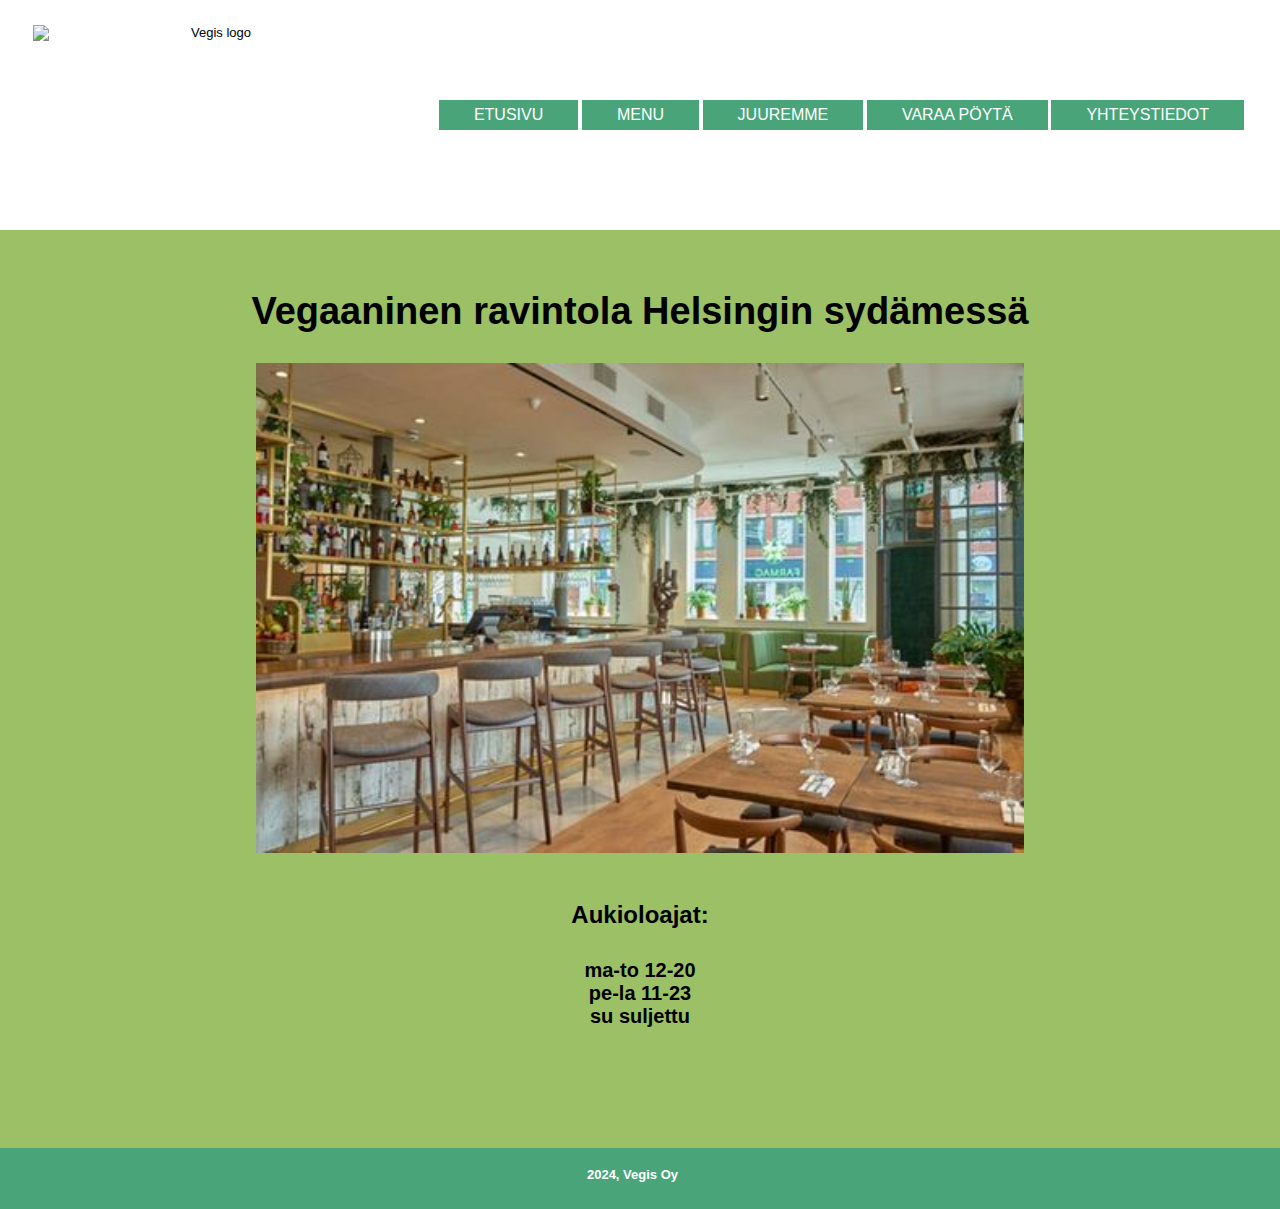
==== index.html @ 6c075f8d "Add files via upload" ====
<!DOCTYPE html>
<html lang="en">
<head>
    <meta charset="UTF-8">
    <meta name="viewport" content="width=device-width, initial-scale=1.0">
    <title>Vegis</title>
    <link rel="stylesheet" href="header.css">
    <header id="etusivu"> 
        <div class="logo"><img src="Logo.PNG" alt="Vegis logo" width="500" height="350">
        </div>
        <!--Tästä alkaa navigaatio-->
        <nav>
            <a href="index.html" id="etusivu">ETUSIVU</a>
            <div class="dropdown">
                <a href="menu.html" id="menu">MENU</a>
                <div class="dropdown-content">
                    <a href="keitot.html">KEITOT</a>
                    <a href="pastat.html">PASTAT</a>
                    <a href="salaatit.html">SALAATIT</a>
                </div>
            </div>
            <a href="juuremme.html" id="juuremme">JUUREMME</a>
            <a href="varaapoyta.html" id="varaapoyta">VARAA PÖYTÄ</a>
            <a href="yhteystiedot.html" id="yhteystiedot">YHTEYSTIEDOT</a>
        </nav>
    </header>
</head>
<body>
    <link rel="stylesheet" href="body.css">
<br></br>
<br></br>
<h1>Vegaaninen ravintola Helsingin sydämessä</h1>
<br></br>
<img src="ravintola2.jpeg" alt="Vegis ravintola" width=60%>
<br></br>
<br></br>
<h2>Aukioloajat:</h2>
<br></br>
<h3>ma-to 12-20</h3>
<h3>pe-la  11-23</h3>
<h3>su  suljettu</h3>
<br></br>
<br></br>
<br></br>
<br></br>
</body>
<footer>
    <link rel="stylesheet" href="footer.css">
        <h4>2024, Vegis Oy</h4>
</footer>
</html>
---- header.css ----
header {
    background-color: white;
    padding-top: 10px;
    padding-right: 10px;
    padding-bottom: 130px;
    padding-left: 3px;
    width:auto;
    height: 90px;
}

nav {
    display: inline-block;
    padding-top: 90px;
    padding-right: 0px;
    padding-bottom: 0px;
    padding-left: 20px;
}

.dropbtn {
    background-color: rgb(73, 165, 121);
    color: white;
    padding: 16px;
    font-size: 16px;
    border: none;
}
  
.dropdown {
    position:relative;
    display:inline-block;
    padding: 5px 20 px;
}
  
.dropdown-content {
    display: none;
    position:absolute;
    background-color: rgb(73, 165, 121);
    width: 20px;
}
  
.dropdown-content a {
    color: rgb(73, 165, 121);
    padding: 0px 0px;
    text-decoration: none;
    font-size: 10px;
    display:inline-block;
    width: 235%;
}
  
.dropdown-content a:hover {
    background-color:rgb(156, 192, 101);
    color:white;
}
  
.dropdown:hover .dropdown-content {
    display: block;
}
  
.dropdown:hover .dropbtn {
    background-color: white;
    
}

.logo img {
    padding-top: 15px;
    padding-right: 0px;
    padding-bottom: 0px;
    padding-left: 30px;
    width: 360px;
    height: 250%;
    float: left;
}

a:link, a:visited {
    background-color: rgb(73, 165, 121);
    color: white;
    padding: 6px 35px;
    text-decoration: none;
    text-align: left;
    display: inline-block;
    font-family: Avenir, sans-serif;
    font-size: medium;
}

a:hover, a:active {
    background-color: rgb(156, 192, 101);
    color: white;
}
---- body.css ----
body {
    color: black;
    background-color: rgb(156, 192, 101); 
}  

h1 {
    margin: 0px 0px;
    text-align: center;
    font-family: Palatino Linotype, sans-serif;
    font-size: 38px;
}

h2 {
    margin: 0px 0px;
    text-align: center;
    font-family: Palatino Linotype, sans-serif;
    font-size: 24px;
}

h3 {
    margin: 0px 0px;
    position:relative;
    text-align:center;
    font-family: Palatino Linotype, sans-serif;
    font-size: 20px;
    
}
---- footer.css ----
body {
    color: black;
    background-color: rgb(156, 192, 101); 
    margin: 0px 0px;
    text-align: center;
    font-family: Palatino Linotype, sans-serif;
    font-size: small; 
}   

footer {
    color: white;
    background-color:rgb(73, 165, 121);
    text-align: center;
    font-family: Avenir, sans-serif;
    padding-top: 1px;
    padding-right: 15px;
    padding-bottom: 30px;
    padding-left: 0px;
    width: auto;
    height: 30px;
}
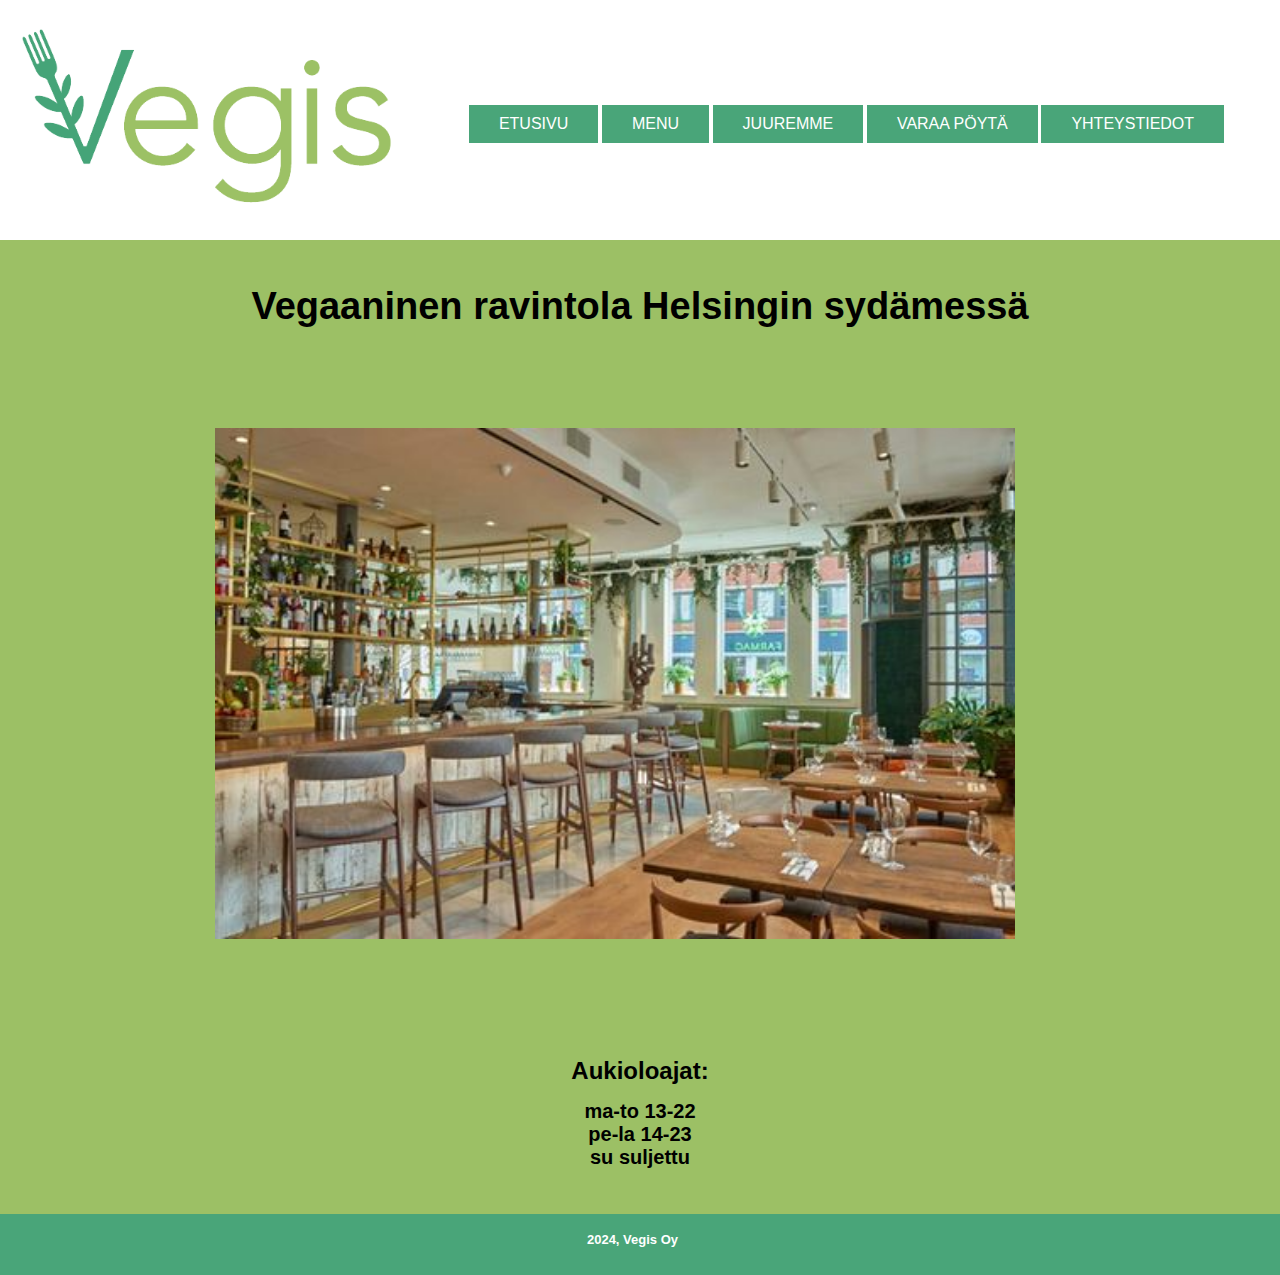
==== commit 97e811de: "Update index.html" ====
--- a/index.html
+++ b/index.html
@@ -5,11 +5,14 @@
     <meta name="viewport" content="width=device-width, initial-scale=1.0">
     <title>Vegis</title>
     <link rel="stylesheet" href="header.css">
+    <!--Tästä alkaa header-->
     <header id="etusivu"> 
-        <div class="logo"><img src="Logo.PNG" alt="Vegis logo" width="500" height="350">
+        <div class="logo">
+            <img src="Logo.PNG" alt="Vegis logo">
         </div>
         <!--Tästä alkaa navigaatio-->
-        <nav>
+    <nav>
+        <div class="navbar">
             <a href="index.html" id="etusivu">ETUSIVU</a>
             <div class="dropdown">
                 <a href="menu.html" id="menu">MENU</a>
@@ -28,24 +31,25 @@
 <body>
     <link rel="stylesheet" href="body.css">
 <br></br>
-<br></br>
+<br>
 <h1>Vegaaninen ravintola Helsingin sydämessä</h1>
-<br></br>
-<img src="ravintola2.jpeg" alt="Vegis ravintola" width=60%>
-<br></br>
-<br></br>
+<br>
+<div class="ravintola">
+    <img src="ravintola2.jpeg" alt="Vegis ravintola" width="80%">
+</div>
+<br>
+<br>
 <h2>Aukioloajat:</h2>
-<br></br>
-<h3>ma-to 12-20</h3>
-<h3>pe-la  11-23</h3>
-<h3>su  suljettu</h3>
-<br></br>
-<br></br>
-<br></br>
-<br></br>
+<br>
+<h3>ma-to 13-22</h3>
+<h3>pe-la 14-23</h3>
+<h3>su suljettu</h3>
+<br>
+<br>
+<br>
 </body>
 <footer>
     <link rel="stylesheet" href="footer.css">
-        <h4>2024, Vegis Oy</h4>
+    <h4>2024, Vegis Oy</h4>
 </footer>
-</html>+</html>
--- a/header.css
+++ b/header.css
@@ -5,17 +5,8 @@
     padding-bottom: 130px;
     padding-left: 3px;
     width:auto;
-    height: 90px;
+    height: 100px;
 }
-
-nav {
-    display: inline-block;
-    padding-top: 90px;
-    padding-right: 0px;
-    padding-bottom: 0px;
-    padding-left: 20px;
-}
-
 .dropbtn {
     background-color: rgb(73, 165, 121);
     color: white;
@@ -61,12 +52,12 @@
 }
 
 .logo img {
+    width: 80%;
+    max-width: 200px;
     padding-top: 15px;
     padding-right: 0px;
-    padding-bottom: 0px;
+    padding-bottom: 40px;
     padding-left: 30px;
-    width: 360px;
-    height: 250%;
     float: left;
 }
 
@@ -85,6 +76,61 @@
     background-color: rgb(156, 192, 101);
     color: white;
 }
+/* Responsive layout - when the screen is less than 700px wide, make the columns next to each other */
+@media screen and (min-width: 420px) {
+    header {
+        padding-top: 10px;
+        padding-right: 10px;
+        padding-bottom: 130px;
+        padding-left: 3px;
+        width:auto;
+        height: 70px;
+}
+.logo img {
+        width: 50%;
+        max-width: 420px;
+        padding-top: 10px;
+        padding-right: 50px;
+        padding-bottom: 20px;
+        padding-left: 125px;
+}
+.navbar, a:link{
+        display:inline-block;
+        width: max-content;
+        padding: 8px 2px ;
+}
+.ravintola {
+    width: 400px;
+    margin: 35px;    
+}
 
-
-
+}
+@media screen and (min-width:1024px) {
+    header {
+        padding-top: 10px;
+        padding-right: 10px;
+        padding-bottom: 130px;
+        padding-left: 3px;
+        width:auto;
+        height: 100px;
+}
+.logo img {
+        width: 100%;
+        max-width: 400px;
+        padding: 10px 10px 0px 10px;
+}
+.navbar {
+        display: inline-block;
+        width:max-content;
+        padding: 95px 20px;
+}
+a:link {
+        display: inline-block;
+        width:max-content;
+        padding: 10px 30px;
+}
+.ravintola {
+    width: 1000px;
+    padding: 50px 80px 50px 80px;
+}
+}
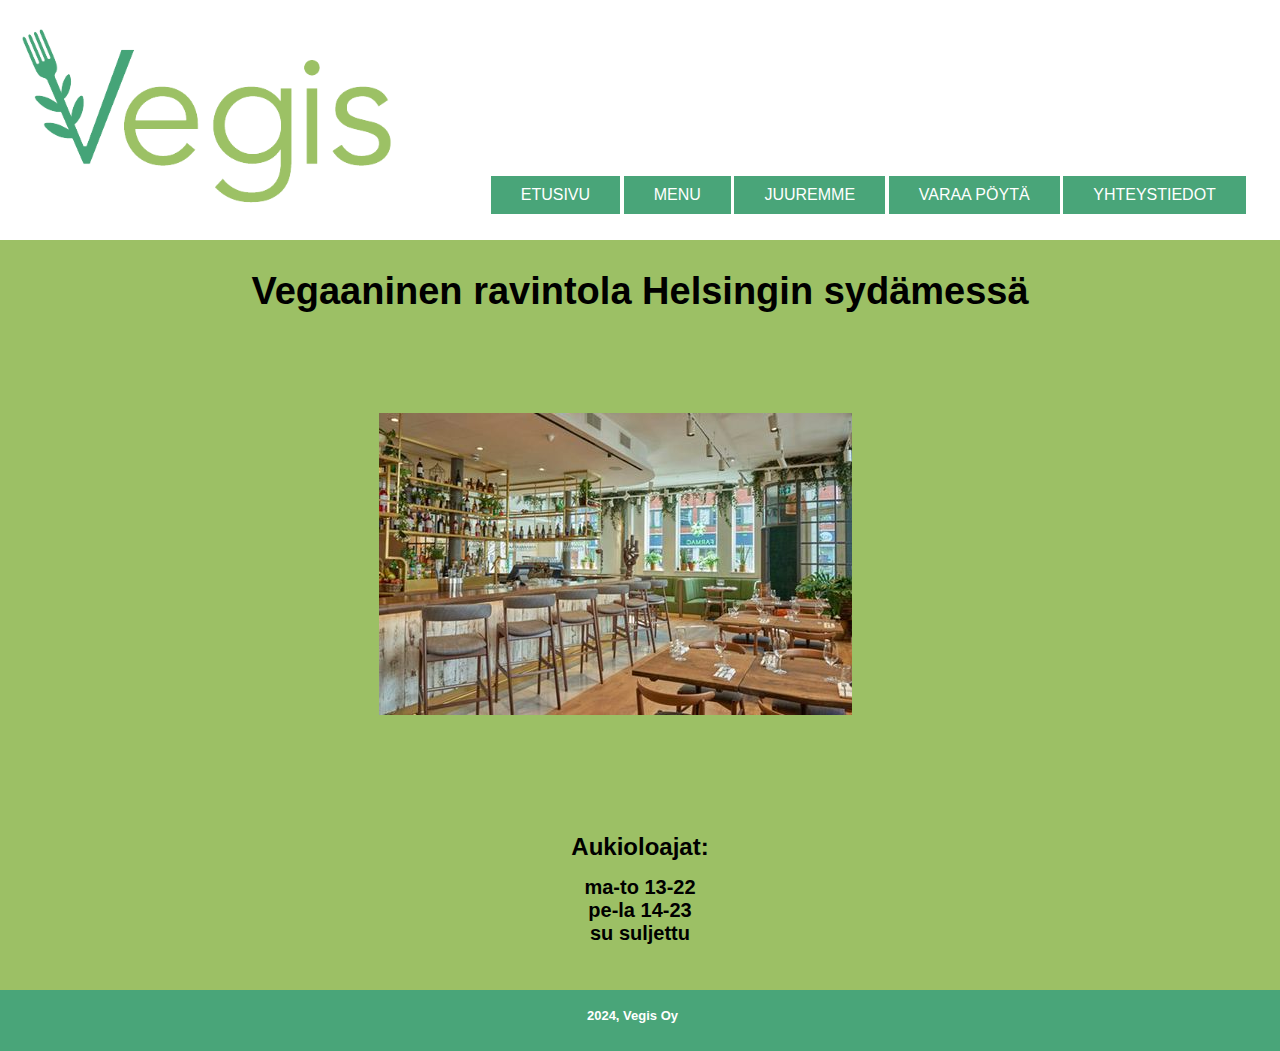
==== commit 14ae70c8: "Update index.html" ====
--- a/index.html
+++ b/index.html
@@ -12,8 +12,8 @@
         </div>
         <!--Tästä alkaa navigaatio-->
     <nav>
-        <div class="navbar">
-            <a href="index.html" id="etusivu">ETUSIVU</a>
+        <div class="navbar"></div>
+            <a href="index.html" id="valittu">ETUSIVU</a>
             <div class="dropdown">
                 <a href="menu.html" id="menu">MENU</a>
                 <div class="dropdown-content">
@@ -25,17 +25,16 @@
             <a href="juuremme.html" id="juuremme">JUUREMME</a>
             <a href="varaapoyta.html" id="varaapoyta">VARAA PÖYTÄ</a>
             <a href="yhteystiedot.html" id="yhteystiedot">YHTEYSTIEDOT</a>
-        </nav>
+     </nav>
     </header>
-</head>
-<body>
+
     <link rel="stylesheet" href="body.css">
-<br></br>
+<br>
 <br>
 <h1>Vegaaninen ravintola Helsingin sydämessä</h1>
 <br>
 <div class="ravintola">
-    <img src="ravintola2.jpeg" alt="Vegis ravintola" width="80%">
+    <img src="ravintola2.jpeg" alt="Vegis ravintola">
 </div>
 <br>
 <br>
@@ -47,9 +46,9 @@
 <br>
 <br>
 <br>
-</body>
 <footer>
     <link rel="stylesheet" href="footer.css">
     <h4>2024, Vegis Oy</h4>
 </footer>
+</body>
 </html>
--- a/header.css
+++ b/header.css
@@ -133,4 +133,4 @@
     width: 1000px;
     padding: 50px 80px 50px 80px;
 }
-}
+}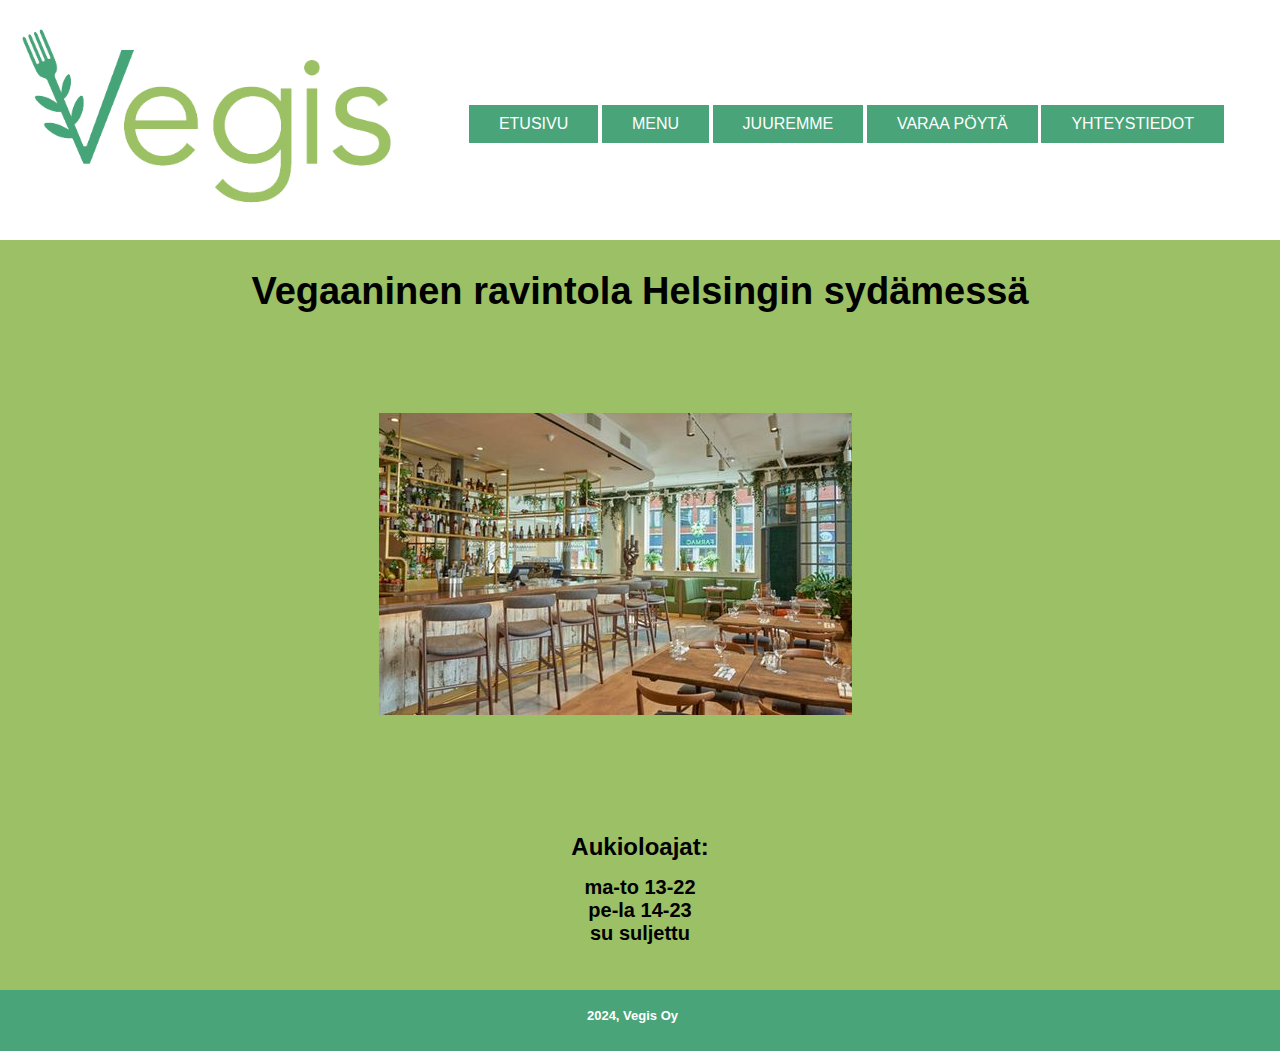
==== commit 3aa2cb62: "Update index.html" ====
--- a/index.html
+++ b/index.html
@@ -5,14 +5,14 @@
     <meta name="viewport" content="width=device-width, initial-scale=1.0">
     <title>Vegis</title>
     <link rel="stylesheet" href="header.css">
+</head>
     <!--Tästä alkaa header-->
     <header id="etusivu"> 
         <div class="logo">
             <img src="Logo.PNG" alt="Vegis logo">
         </div>
         <!--Tästä alkaa navigaatio-->
-    <nav>
-        <div class="navbar"></div>
+        <div class="navbar">
             <a href="index.html" id="valittu">ETUSIVU</a>
             <div class="dropdown">
                 <a href="menu.html" id="menu">MENU</a>
@@ -21,13 +21,12 @@
                     <a href="pastat.html">PASTAT</a>
                     <a href="salaatit.html">SALAATIT</a>
                 </div>
-            </div>
             <a href="juuremme.html" id="juuremme">JUUREMME</a>
             <a href="varaapoyta.html" id="varaapoyta">VARAA PÖYTÄ</a>
             <a href="yhteystiedot.html" id="yhteystiedot">YHTEYSTIEDOT</a>
-     </nav>
+        </div>
+        </div>
     </header>
-
     <link rel="stylesheet" href="body.css">
 <br>
 <br>
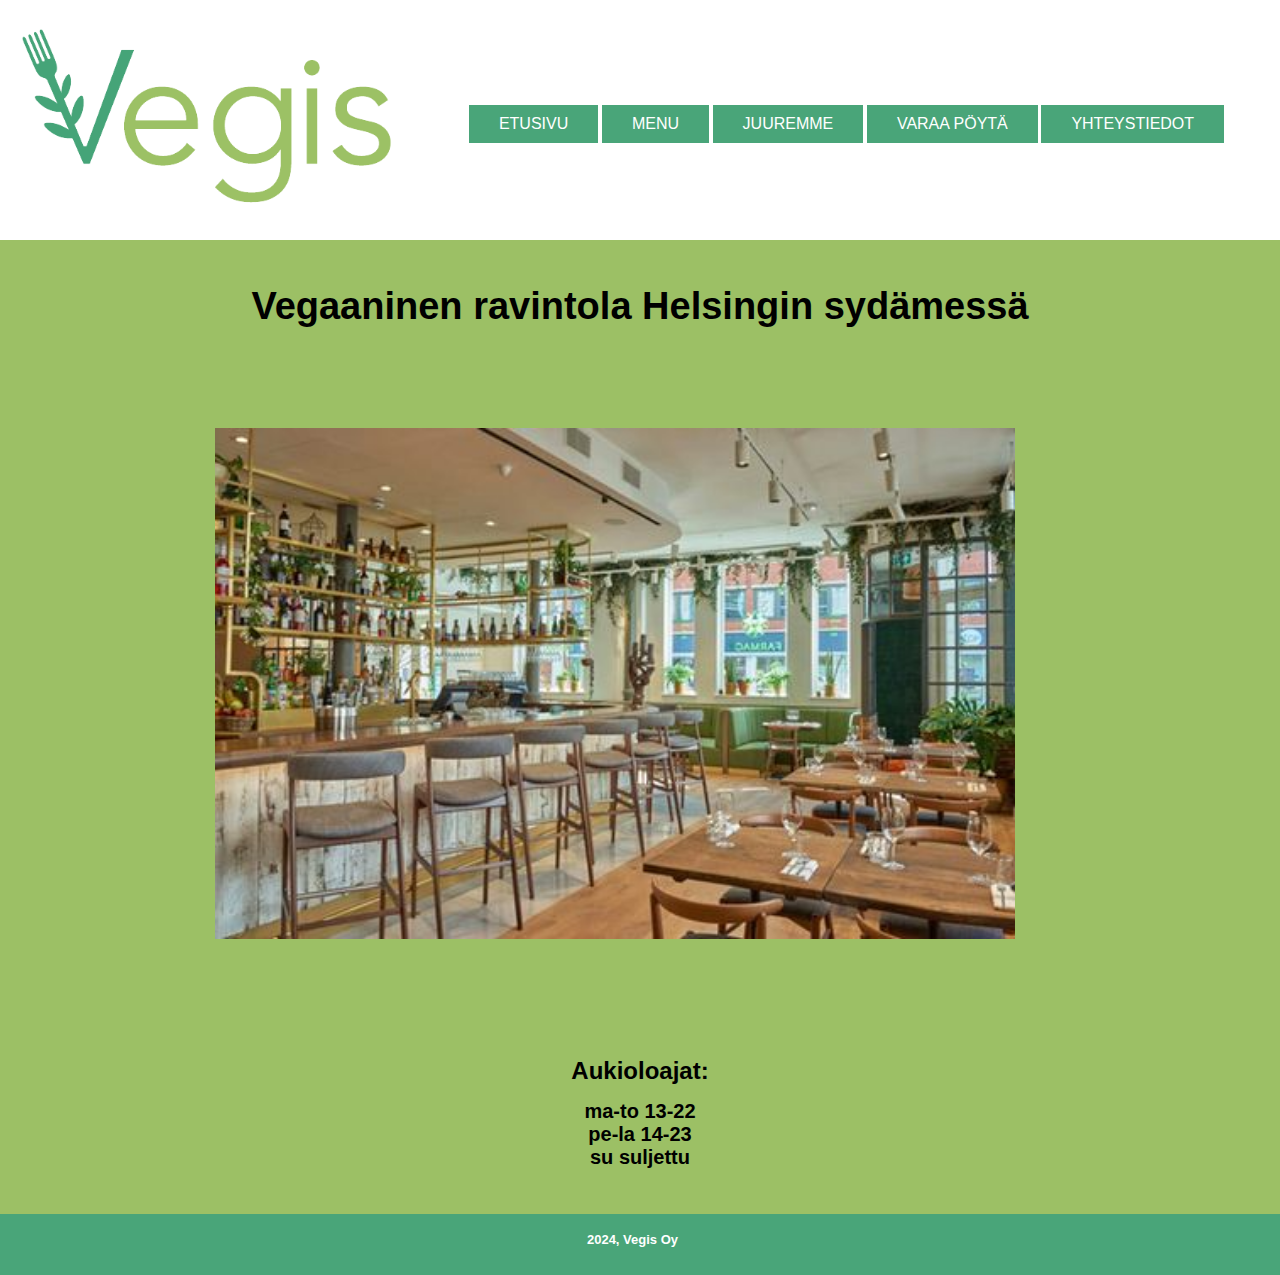
==== commit 4fb78360: "Update index.html" ====
--- a/index.html
+++ b/index.html
@@ -30,10 +30,11 @@
     <link rel="stylesheet" href="body.css">
 <br>
 <br>
+<br>
 <h1>Vegaaninen ravintola Helsingin sydämessä</h1>
 <br>
 <div class="ravintola">
-    <img src="ravintola2.jpeg" alt="Vegis ravintola">
+    <img src="ravintola2.jpeg" alt="Vegis ravintola" width="80%">
 </div>
 <br>
 <br>
